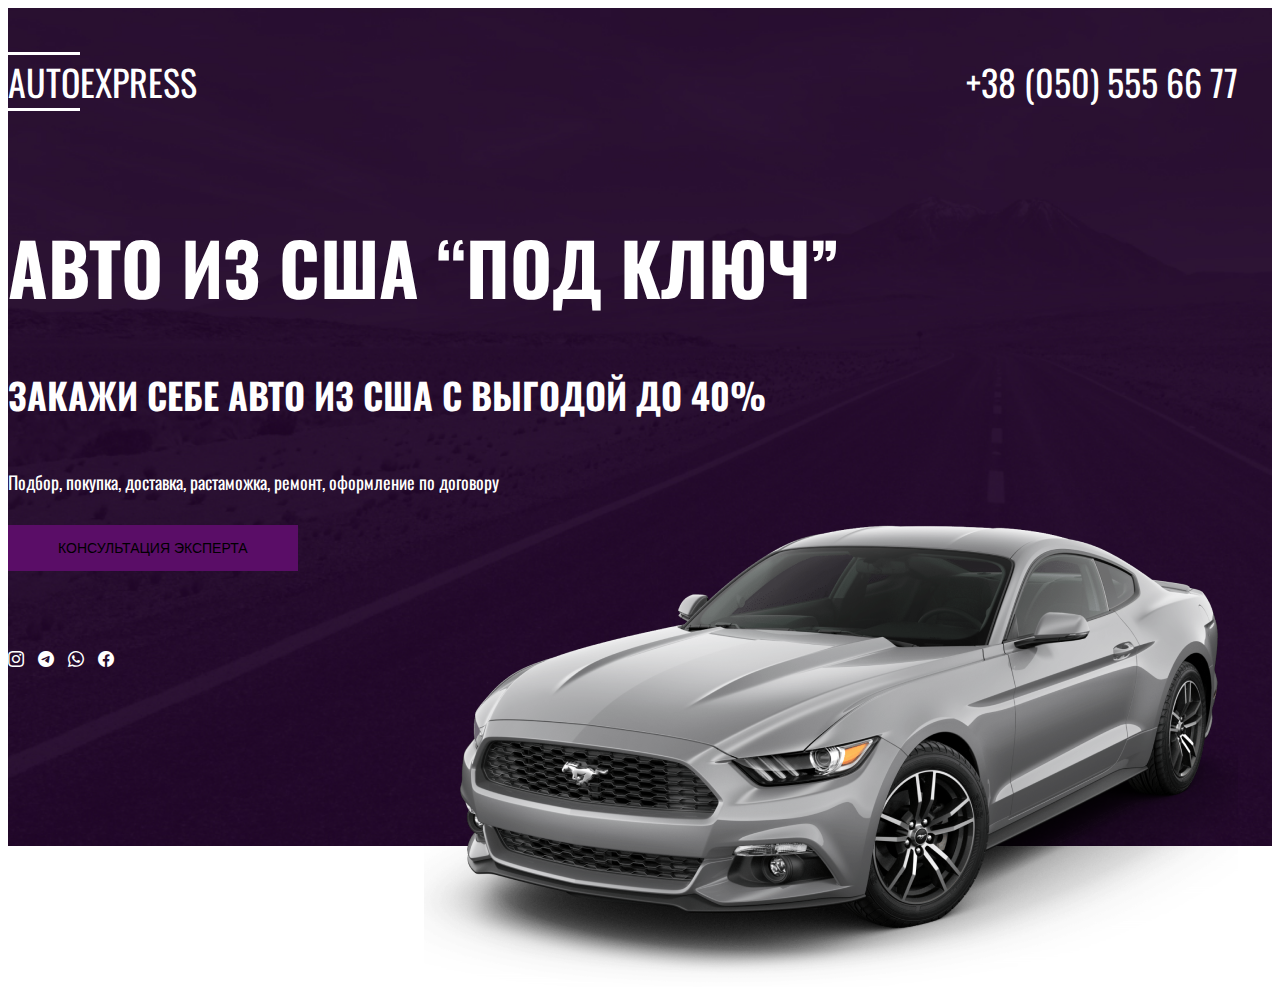
==== г_р?ит/index.html @ 96e55ab2 "???" ====
<!DOCTYPE html>
<html lang="en">
<head>
  <meta charset="UTF-8">
  <meta http-equiv="X-UA-Compatible" content="IE=edge">
  <meta name="viewport" content="width=device-width, initial-scale=1.0">
  <link href="https://cdn.jsdelivr.net/npm/bootstrap@5.1.3/dist/css/bootstrap.min.css" rel="stylesheet"
    integrity="sha384-1BmE4kWBq78iYhFldvKuhfTAU6auU8tT94WrHftjDbrCEXSU1oBoqyl2QvZ6jIW3" crossorigin="anonymous">
    <link rel="stylesheet" href="style.css">
  <title>Cars</title>
</head>
<body>
  <header class="header">
      <div class="container">
        <div class="row">
          <div class="up-header">
            <a href="" class="logo"><span class="bordered">auto</span>express</a>
            <a href="tel:+380505556677" class="call">+38 (050) 555 66 77</a>
          </div>
          <h1 class="title">авто из сша “под ключ”</h1>
          <h4 class="sub-title">ЗАКАЖИ СЕБЕ АВТО ИЗ США С ВЫГОДОЙ ДО 40%</h4>
          <span class="header-text">Подбор, покупка, доставка, растаможка, ремонт, оформление по договору</span>
        </div>
        <div class="sub-header">
          <div class="btn-holder">
            <button type="button" class="btn btn-primary btn-center">КОНСУЛЬТАЦИЯ ЭКСПЕРТА</button>
            <div class="icons text-center">
              <i class="bi bi-instagram"></i>
              <i class="bi bi-telegram"></i>
              <i class="bi bi-whatsapp"></i>
              <i class="bi bi-facebook"></i>
            </div>
          </div>
          <div class="mustang">
            <img src="img/car.png" alt="zxcкамила" class="img-fluid">
          </div>
        </div>
      </div>
  </header>
</body>
<script src="https://cdn.jsdelivr.net/npm/@popperjs/core@2.10.2/dist/umd/popper.min.js" integrity="sha384-7+zCNj/IqJ95wo16oMtfsKbZ9ccEh31eOz1HGyDuCQ6wgnyJNSYdrPa03rtR1zdB" crossorigin="anonymous"></script>
<script src="https://cdn.jsdelivr.net/npm/bootstrap@5.1.3/dist/js/bootstrap.min.js" integrity="sha384-QJHtvGhmr9XOIpI6YVutG+2QOK9T+ZnN4kzFN1RtK3zEFEIsxhlmWl5/YESvpZ13" crossorigin="anonymous"></script>
</html>
---- г_р?ит/style.css ----
@import url("https://cdn.jsdelivr.net/npm/bootstrap-icons@1.7.2/font/bootstrap-icons.css");
@import url("https://fonts.googleapis.com/css2?family=Oswald:wght@300;400&display=swap");
body {
  font-family: "Oswald", sans-serif;
}

.container {
  max-width: 1230px;
}

.header {
  background: url("img/Group\ 17.jpg") no-repeat;
  color: #fff;
  padding: 47px 0 119px;
  background-size: cover;
}

.up-header {
  display: flex;
  justify-content: space-between;
  align-items: center;
  font-size: 36px;
  margin-bottom: 105px;
}
.up-header a {
  color: #fff;
  text-decoration: none;
}

.logo {
  color: #fff;
  font-weight: 400px;
  text-decoration: none;
  text-transform: uppercase;
}

.bordered {
  border-top: 3px solid #fff;
  border-bottom: 3px solid #fff;
}

.title {
  font-size: 72px;
  text-transform: uppercase;
}

.sub-title {
  font-size: 36px;
  line-height: 53px;
  text-transform: uppercase;
}

.header-text {
  margin-bottom: 30px;
  font-size: 18px;
  display: block;
}

.call:hover,
.logo:hover {
  color: #c4c4c4;
}

.logo:hover > span {
  color: #c4c4c4;
}

.btn-primary {
  font-size: 14px;
  padding: 15px 50px;
  background-color: #5a0d67;
  border: none;
  border-radius: 0;
}

.btn-primary:hover {
  background-color: #fff;
  color: #5a0d67;
}

.sub-header {
  display: flex;
  justify-content: space-between;
}

.mustang {
  margin-bottom: -265px;
}

.icons {
  margin-top: 75px;
}

.bi {
  margin-right: 10px;
}

.bi:last-child {
  margin-right: 0px;
}

@media (max-width: 1199.98px) {
  .title {
    font-size: 50px;
  }
  .btn-holder {
    width: 40%;
  }
  .mustang {
    width: 60%;
  }
  .btn-center {
    margin: 0 auto;
    display: block;
  }
}

@media (max-width: 991.98px) {
  .up-header {
    font-size: 25px;
    margin-bottom: 45px;
  }
}
@media (max-width: 767.98px) {
  .title {
    font-size: 29px;
  }
  .header {
    padding: 17px 0 60px;
  }
  .sub-title {
    font-size: 20px;
  }
  .btn-primary {
    padding: 15px 0;
    width: 240px;
  }
}
@media (max-width: 575.98px) {
  .up-header {
    font-size: 18px;
  }
  .bordered {
    border-top: 1.5px solid #fff;
    border-bottom: 1.5px solid #fff;
  }
  .btn-holder {
    width: 50%;
  }
  .mustang {
    width: 50%;
  }
  .title {
    font-size: 23px;
  }
  .sub-title {
    font-size: 13px;
  }
  .sub-header {
    align-items: flex-end;
  }
  .mustang {
    margin-bottom: 0;
  }
  .header-text {
    font-size: 11px;
  }
}
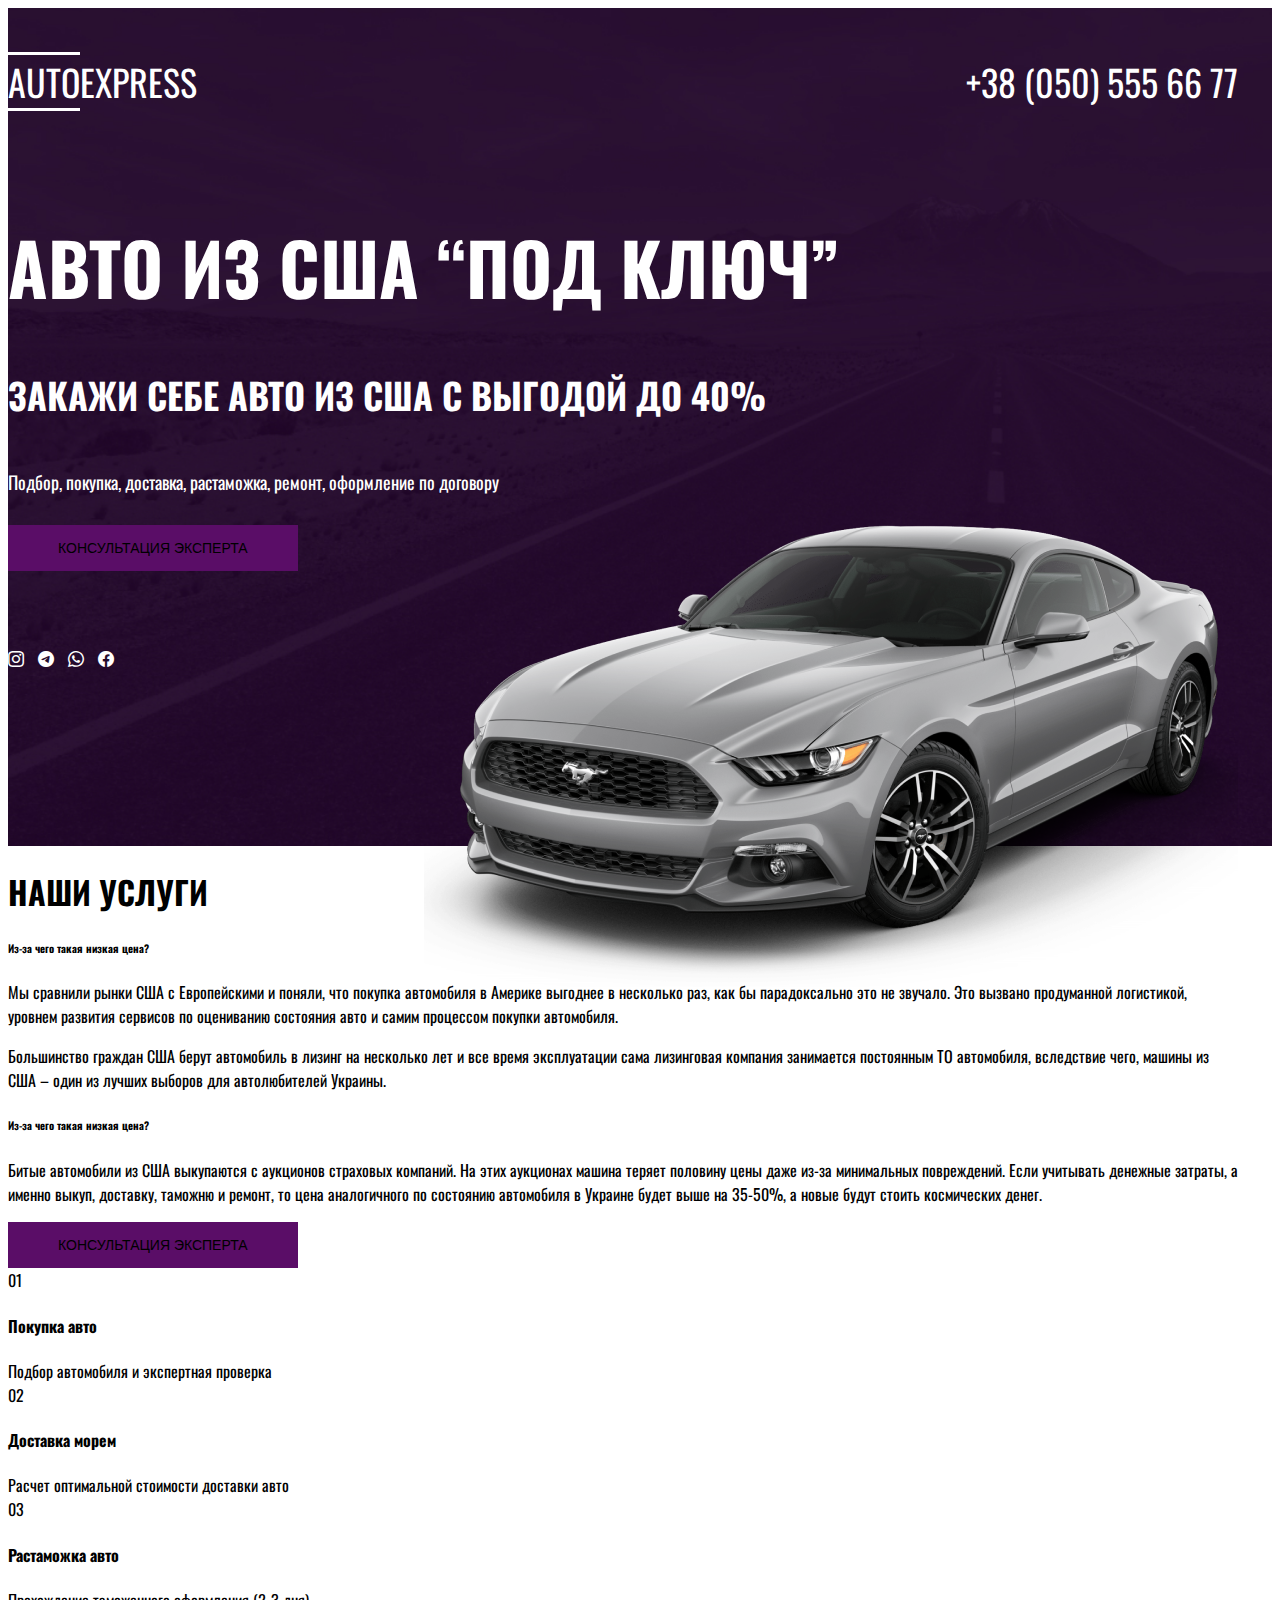
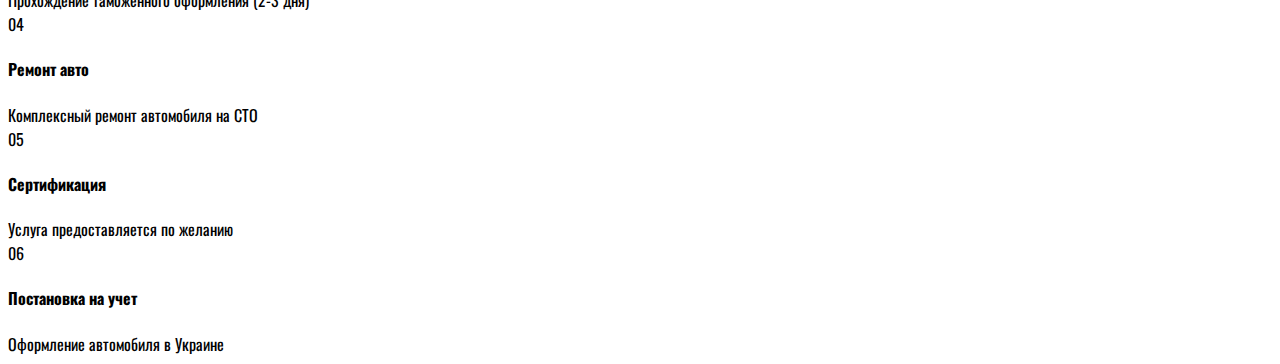
==== commit 3a9faed8: "asd" ====
--- a/г_р?ит/index.html
+++ b/г_р?ит/index.html
@@ -36,8 +36,114 @@
           </div>
         </div>
       </div>
-  </header>
+    </header>
+    <section class="services">
+      <div class="container">
+        <div class="row">
+          <div class="holder"><h1 class="section-title">НАШИ УСЛУГИ</h1></div>
+          <div class="col-xl-6">
+            <div class="service-content">
+              <div class="service-andreylox">
+                <div class="service-andreylox">
+                <h6 class="services-title">Из-за чего такая низкая цена?</h6>
+                <p>Мы сравнили рынки США с Европейскими и поняли, что покупка автомобиля в Америке выгоднее в несколько раз, как бы
+                парадоксально это не звучало. Это вызвано продуманной логистикой, уровнем развития сервисов по оцениванию состояния авто
+                и самим процессом покупки автомобиля.</p>
+                  
+                <p>Большинство граждан США берут автомобиль в лизинг на несколько лет и все время эксплуатации сама лизинговая компания
+                  занимается постоянным ТО автомобиля, вследствие чего, машины из США – один из лучших выборов для автолюбителей Украины.</p>
+                  <div class="service-andreylox">
+                    <h6 class="services-title">Из-за чего такая низкая цена?</h6>
+                    <p>Битые автомобили из США выкупаются с аукционов страховых компаний. На этих аукционах машина теряет половину цены
+                      даже
+                      из-за минимальных повреждений. Если учитывать денежные затраты, а именно выкуп, доставку, таможню и ремонт, то цена
+                      аналогичного по состоянию автомобиля в Украине будет выше на 35-50%, а новые будут стоить космических денег.</p>
+                  </div>
+                  </div>
+              </div>
+            </div>
+          <button type="button" class="btn btn-primary btn-center">КОНСУЛЬТАЦИЯ ЭКСПЕРТА</button>
+          </div>
+          <div class="col-xl-6">
+            <div class="service-item">
+              <div class="count">
+                01
+              </div>
+              <div class="block-text">
+                <h4 class="text-heading">
+                  Покупка авто
+                </h4>
+                <span>
+                  Подбор автомобиля и экспертная проверка
+                </span>
+              </div>
+            </div>
+            <div class="service-item">
+              <div class="count">
+                02
+              </div>
+              <div class="block-text">
+                <h4 class="text-heading">
+                  Доставка морем
+                </h4>
+                <span>Расчет оптимальной стоимости доставки авто                </span>
+              </div>
+            </div>
+            <div class="service-item">
+              <div class="count">
+                03
+              </div>
+              <div class="block-text">
+                <h4 class="text-heading">
+                  Растаможка авто
+                </h4>
+                <span>Прохождение таможенного оформления (2-3 дня)                </span>
+              </div>
+            </div>
+            <div class="service-item">
+              <div class="count">
+                04
+              </div>
+              <div class="block-text">
+                <h4 class="text-heading">
+                  Ремонт авто
+                </h4>
+                <span>
+                  Комплексный ремонт автомобиля на СТО
+                </span>
+              </div>
+            </div>
+            <div class="service-item">
+              <div class="count">
+                05
+              </div>
+              <div class="block-text">
+                <h4 class="text-heading">
+                  Сертификация
+                </h4>
+                <span>
+                  Услуга предоставляется по желанию
+                </span>
+              </div>
+            </div>
+            <div class="service-item">
+              <div class="count">
+                06
+              </div>
+              <div class="block-text">
+                <h4 class="text-heading">
+                  Постановка на учет
+                </h4>
+                <span>
+                  Оформление автомобиля в Украине
+                </span>
+              </div>
+            </div>
+          </div>        
+      </div>
+      </div>
+    </section>
 </body>
 <script src="https://cdn.jsdelivr.net/npm/@popperjs/core@2.10.2/dist/umd/popper.min.js" integrity="sha384-7+zCNj/IqJ95wo16oMtfsKbZ9ccEh31eOz1HGyDuCQ6wgnyJNSYdrPa03rtR1zdB" crossorigin="anonymous"></script>
 <script src="https://cdn.jsdelivr.net/npm/bootstrap@5.1.3/dist/js/bootstrap.min.js" integrity="sha384-QJHtvGhmr9XOIpI6YVutG+2QOK9T+ZnN4kzFN1RtK3zEFEIsxhlmWl5/YESvpZ13" crossorigin="anonymous"></script>
-</html>+</html>
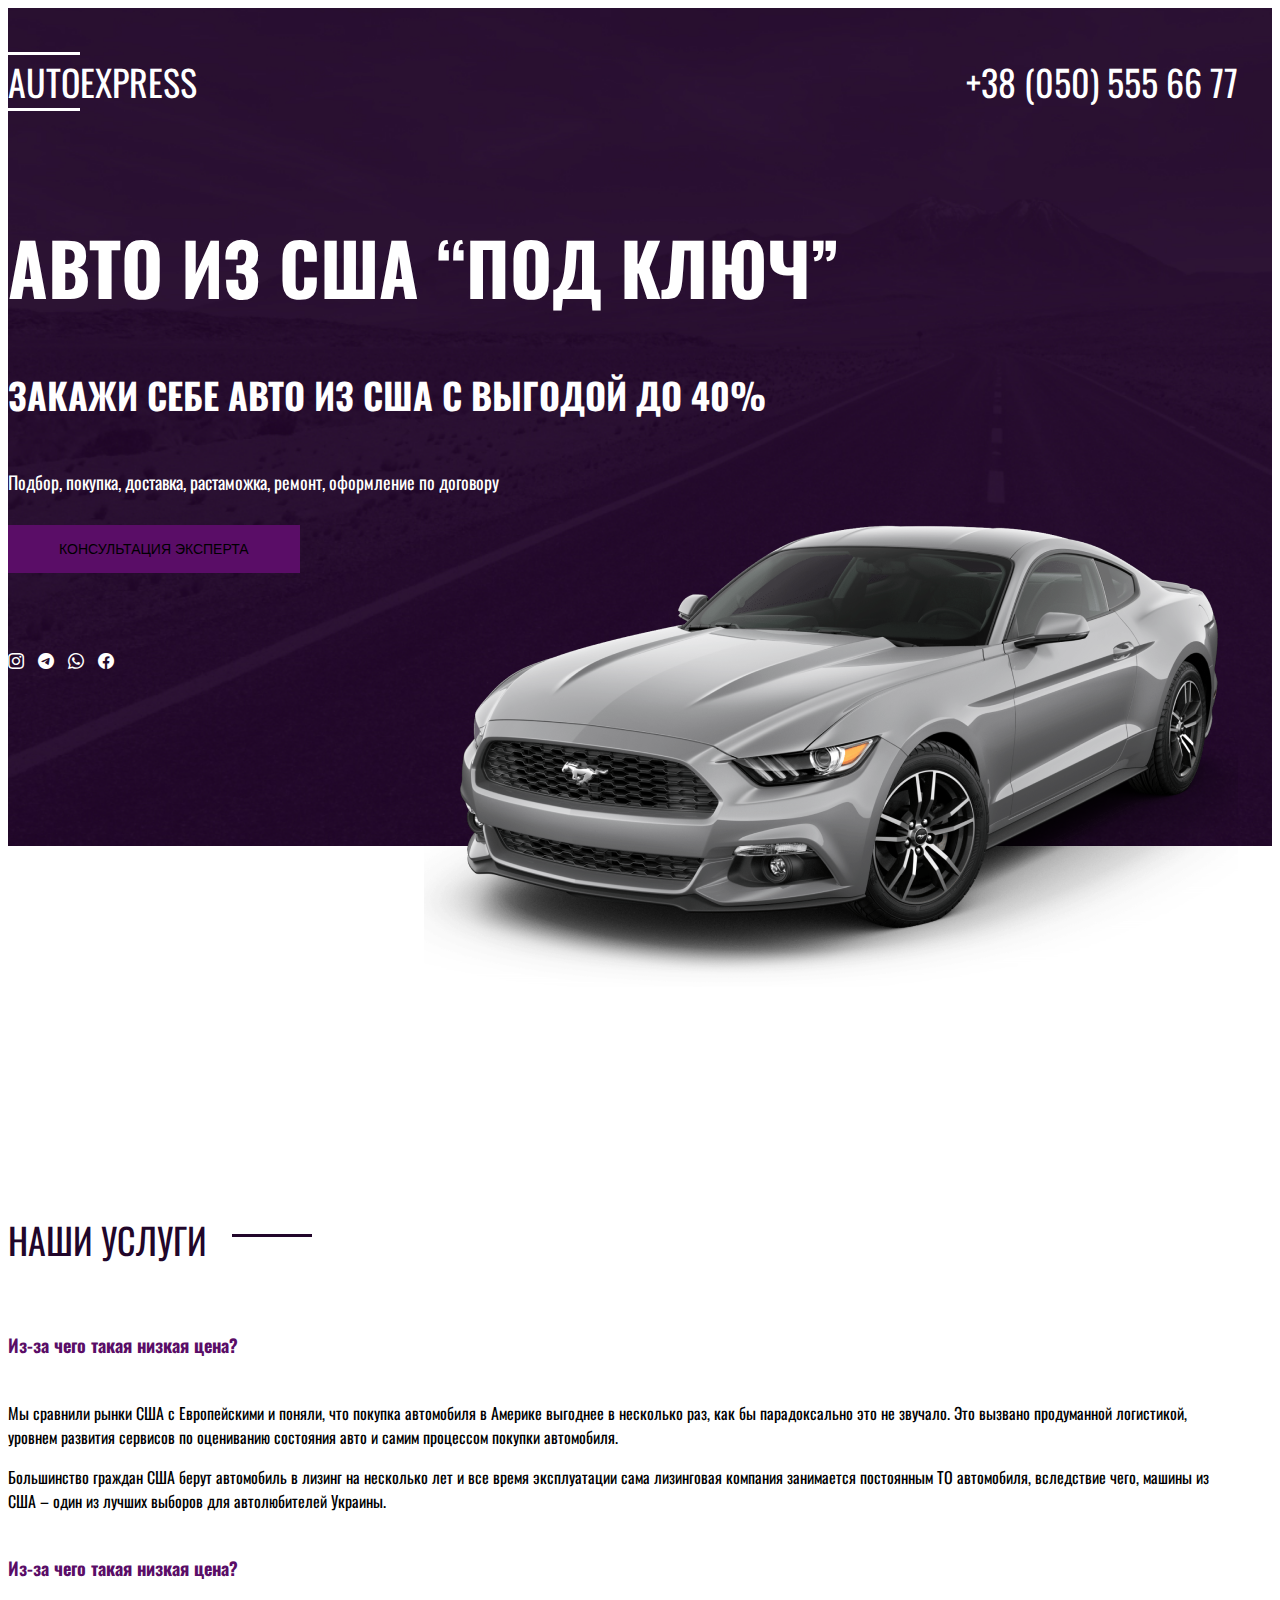
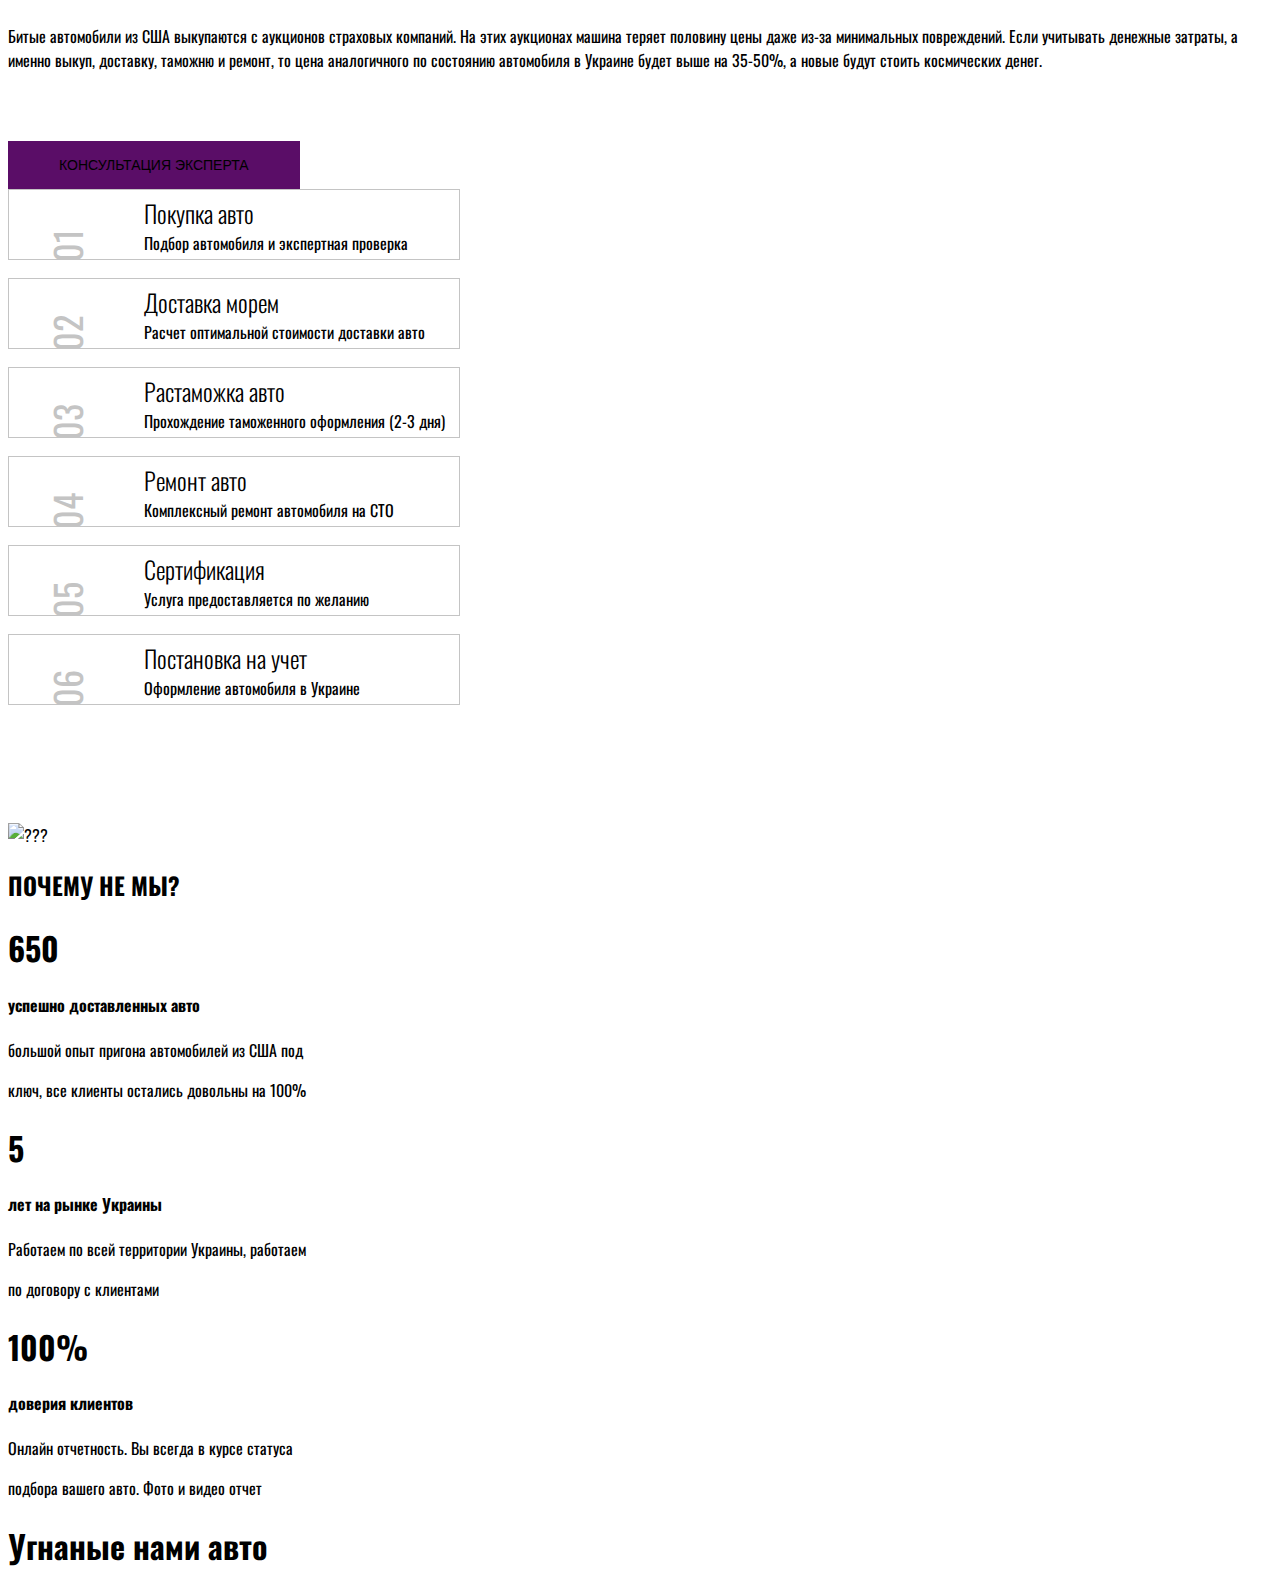
==== commit b4922d0d: "Update index.html" ====
--- a/г_р?ит/index.html
+++ b/г_р?ит/index.html
@@ -6,6 +6,7 @@
   <meta name="viewport" content="width=device-width, initial-scale=1.0">
   <link href="https://cdn.jsdelivr.net/npm/bootstrap@5.1.3/dist/css/bootstrap.min.css" rel="stylesheet"
     integrity="sha384-1BmE4kWBq78iYhFldvKuhfTAU6auU8tT94WrHftjDbrCEXSU1oBoqyl2QvZ6jIW3" crossorigin="anonymous">
+    
     <link rel="stylesheet" href="style.css">
   <title>Cars</title>
 </head>
@@ -143,6 +144,41 @@
       </div>
       </div>
     </section>
+    <section class="middle">
+      <div class="container">
+        <div class="row">
+          <div class="col-xl-4">
+            <img src="img/interior_color_2 1.png" alt="???" class="fromtop">
+          </div>
+          <div class="col-xl-6">
+            <h2 class="header-textx">ПОЧЕМУ НЕ МЫ?</h2>
+            <div class="texts">
+              <h1>650</h1>
+              <h4>успешно доставленных авто</h4>
+              <p>большой опыт пригона автомобилей из США под </p>
+              <p>ключ, все клиенты остались довольны на 100%</p>
+              <h1>5</h1>
+              <h4>лет на рынке Украины</h4>
+              <p>Работаем по всей территории Украины, работаем </p>
+              <p>по договору с клиентами</p>
+              <h1>100%</h1>
+              <h4>доверия клиентов</h4>
+              <p>Онлайн отчетность. Вы всегда в курсе статуса </p>
+              <p>подбора вашего авто. Фото и видео отчет</p>
+            </div>
+          </div>
+        </div>
+      </div>
+    </section>
+    <section class="ugnalavto">
+        <div class="container">
+          <div class="row">
+            <div class="topof">
+              <h1>Угнаные нами авто</h1>
+            </div>
+          </div>
+        </div>
+    </section>
 </body>
 <script src="https://cdn.jsdelivr.net/npm/@popperjs/core@2.10.2/dist/umd/popper.min.js" integrity="sha384-7+zCNj/IqJ95wo16oMtfsKbZ9ccEh31eOz1HGyDuCQ6wgnyJNSYdrPa03rtR1zdB" crossorigin="anonymous"></script>
 <script src="https://cdn.jsdelivr.net/npm/bootstrap@5.1.3/dist/js/bootstrap.min.js" integrity="sha384-QJHtvGhmr9XOIpI6YVutG+2QOK9T+ZnN4kzFN1RtK3zEFEIsxhlmWl5/YESvpZ13" crossorigin="anonymous"></script>
--- a/г_р?ит/style.css
+++ b/г_р?ит/style.css
@@ -71,11 +71,13 @@
   background-color: #5a0d67;
   border: none;
   border-radius: 0;
+  border: 1px solid #5a0d67;
 }
 
 .btn-primary:hover {
   background-color: #fff;
   color: #5a0d67;
+  border-color: #5a0d67;
 }
 
 .sub-header {
@@ -142,7 +144,7 @@
   }
   .bordered {
     border-top: 1.5px solid #fff;
-    border-bottom: 1.5px solid #fff;
+    border-bottom: 1.5px solid rgb(255, 145, 0);
   }
   .btn-holder {
     width: 50%;
@@ -166,3 +168,92 @@
     font-size: 11px;
   }
 }
+
+.section-title {
+  font-weight: normal;
+  font-size: 36px;
+  line-height: 53px;
+  text-transform: uppercase;
+  color: #21062a;
+  position: relative;
+  display: inline-block;
+  padding-right: 25px;
+}
+
+.section-title::after {
+  content: "";
+  height: 3px;
+  position: absolute;
+  width: 80px;
+  background: #21062a;
+  top: 40%;
+  left: 100%;
+}
+
+.services {
+  padding: 343px 0 100px;
+}
+
+.services-title {
+  color: #5a0d67;
+  font-size: 18px;
+  line-height: 27px;
+}
+.services-text {
+  margin-bottom: 69px;
+}
+.btn-touch {
+  position: relative;
+  border: 1px solid #5a0d67;
+}
+.btn-touch:hover {
+  border: 1px solid #5a0d67;
+}
+.btn-touch::after {
+  content: "Жми";
+  position: absolute;
+  top: 50%;
+  right: 0%;
+  color: #c4c4c4;
+}
+.btn-touch::before {
+  position: absolute;
+  content: "";
+  width: 80px;
+  height: 1px;
+  background: #c4c4c4;
+  top: 0;
+  left: 100%;
+}
+.service-andreylox {
+  margin-bottom: 69px;
+}
+
+.count {
+  transform: rotate(-90deg);
+  padding: 8px 20px;
+  color: #c4c4c4;
+  width: 75px;
+  font-size: 36px;
+  margin-right: 20px;
+}
+.service-item {
+  border: 1px solid #c4c4c4;
+  display: flex;
+  max-width: 450px;
+  align-items: center;
+  margin-bottom: 18px;
+}
+.text-heading {
+  margin: 0;
+  font-style: normal;
+  font-weight: 300;
+  font-size: 24px;
+  line-height: 36px;
+}
+.block-text span {
+  width: 200px;
+}
+.service-item:hover .count {
+  color: #5a0d67;
+}
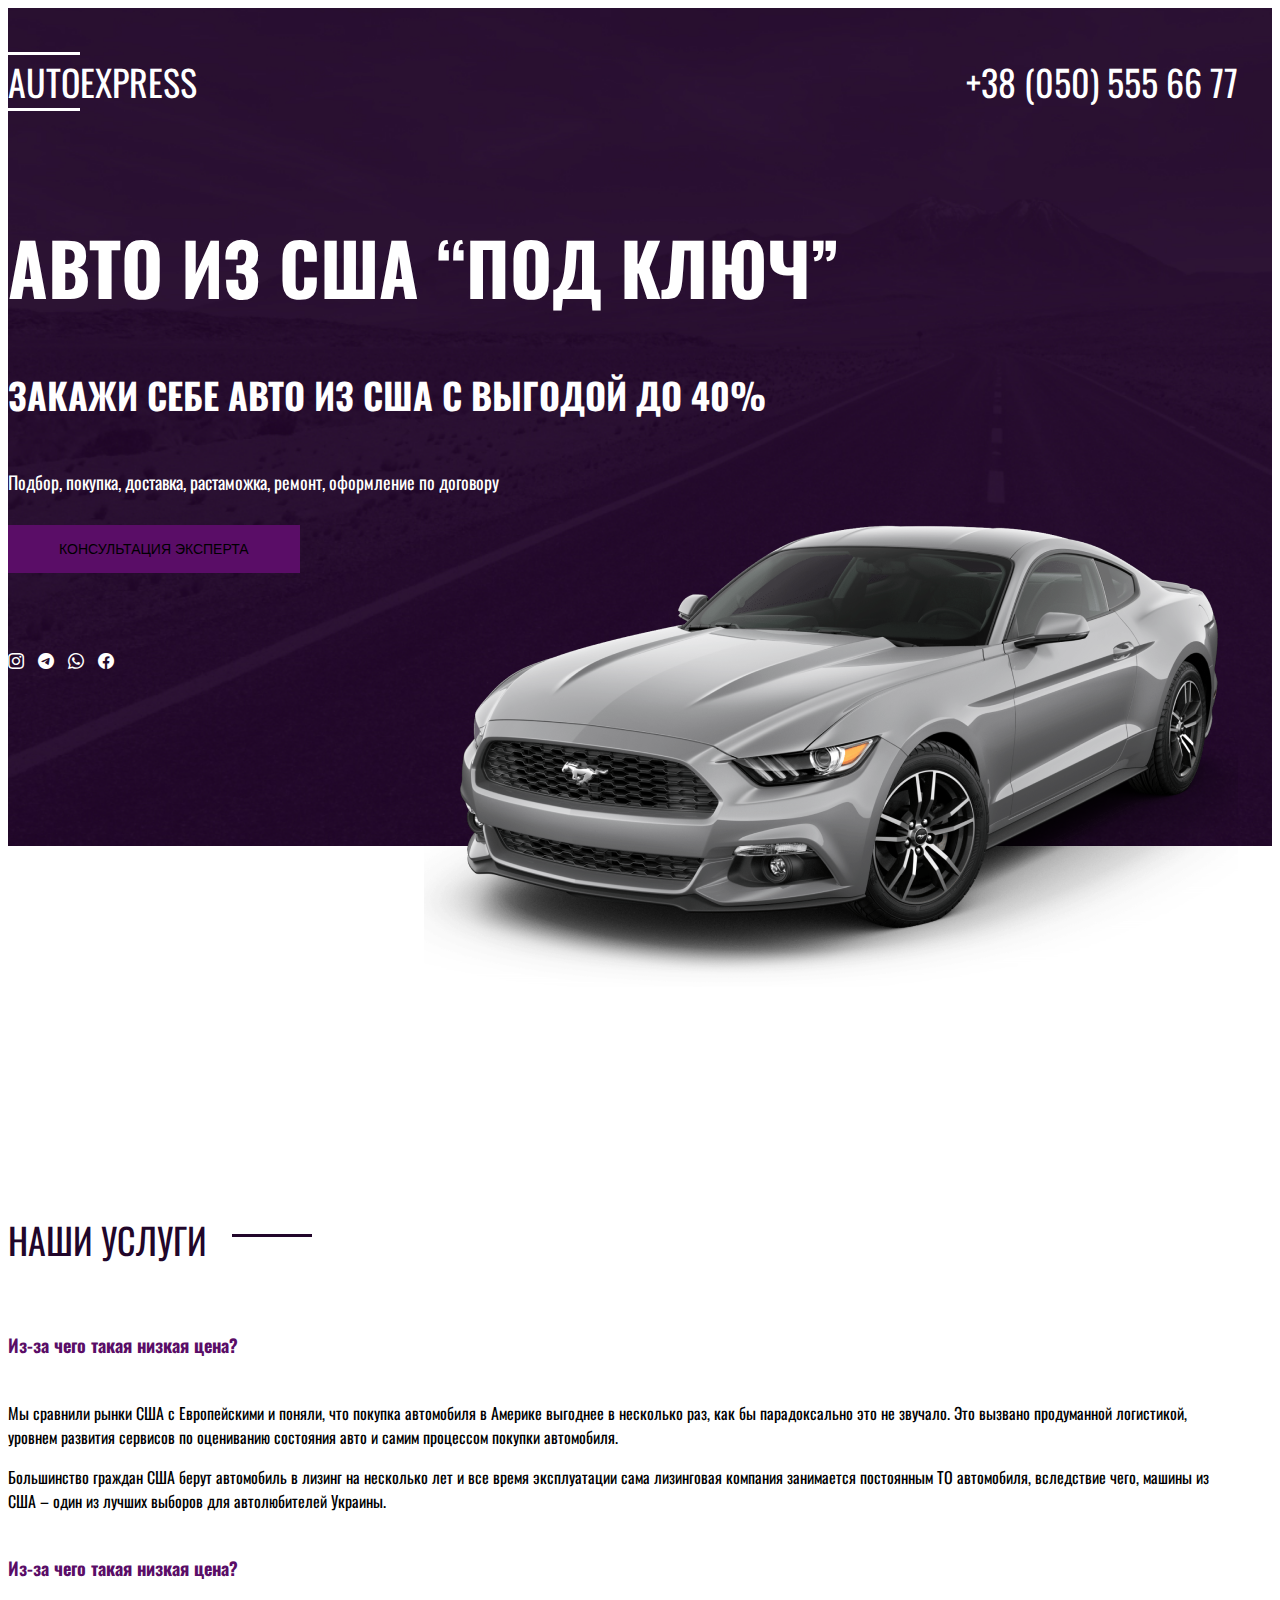
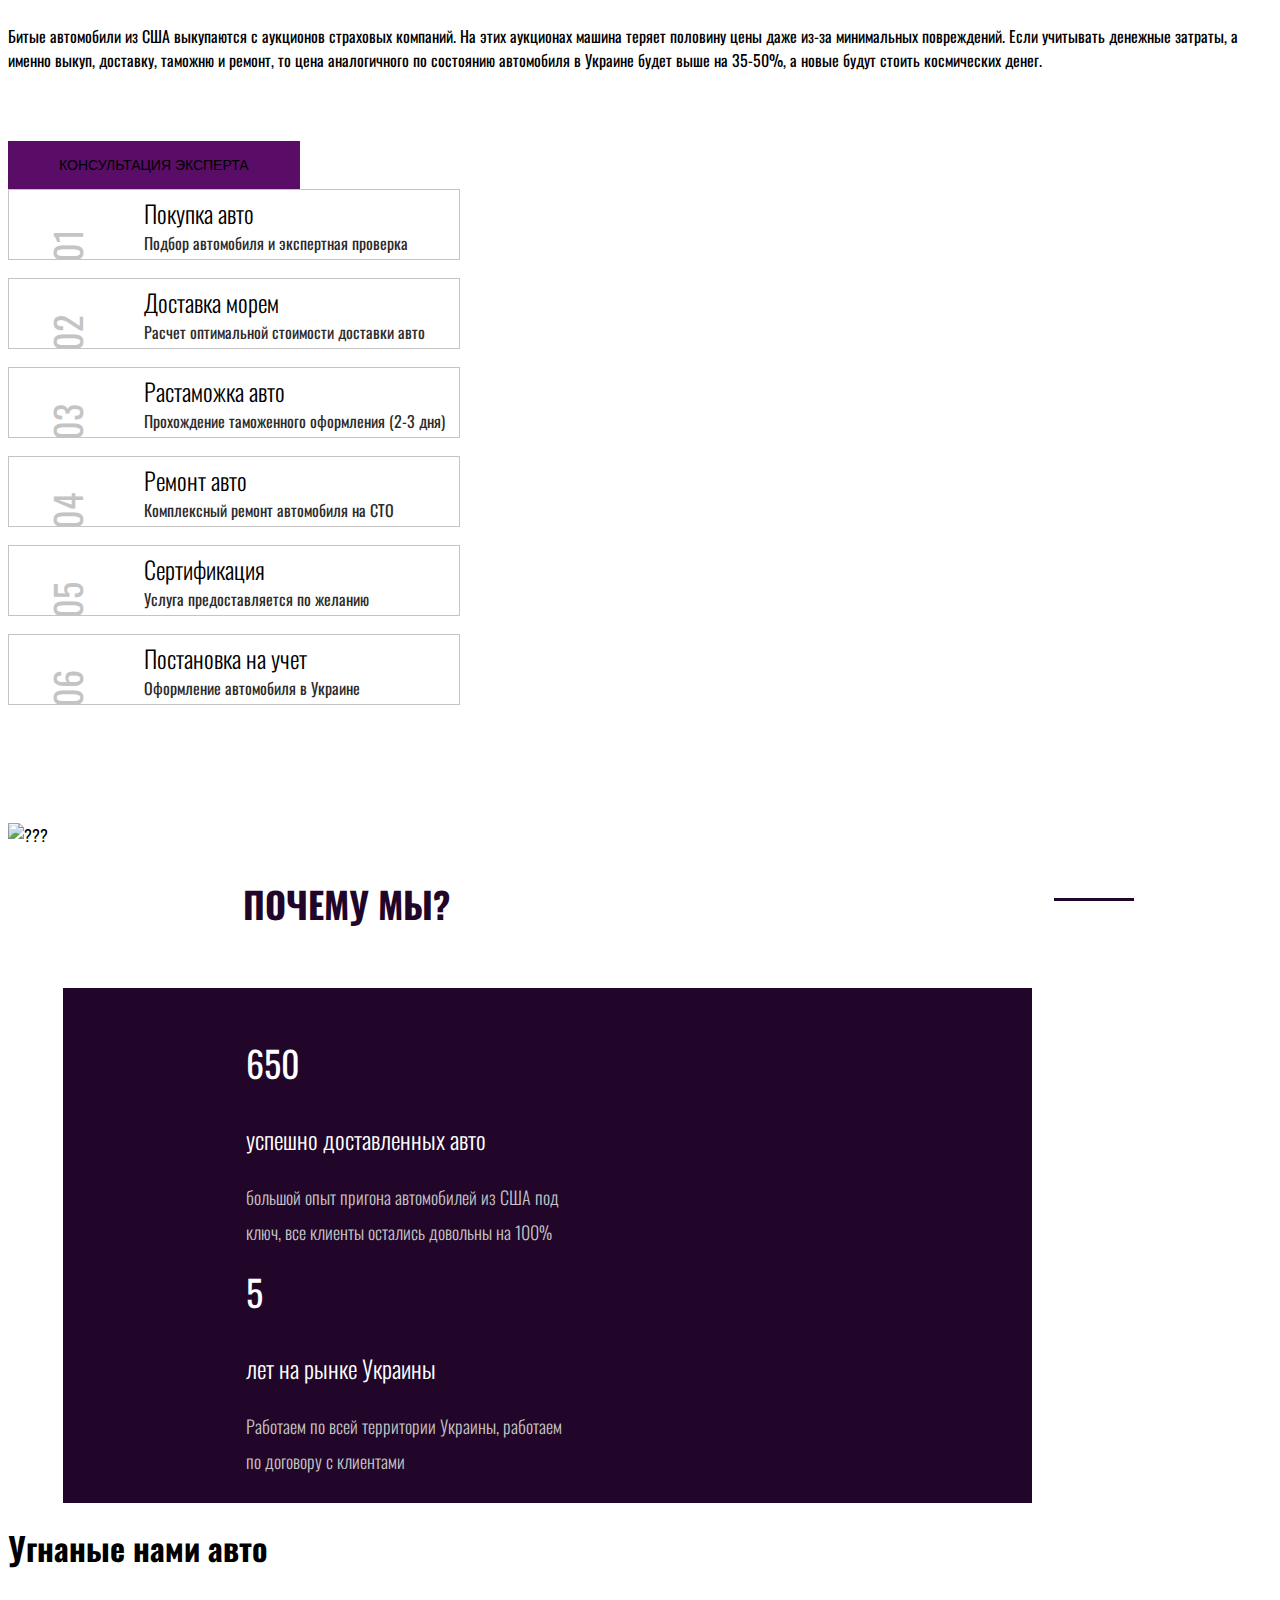
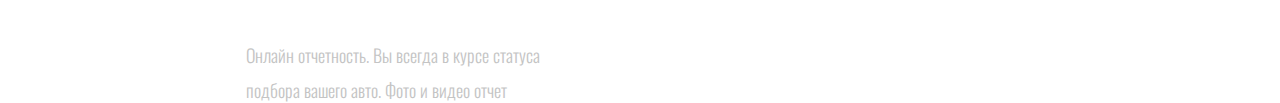
==== commit 9710645a: "Update index.html" ====
--- a/г_р?ит/index.html
+++ b/г_р?ит/index.html
@@ -151,7 +151,7 @@
             <img src="img/interior_color_2 1.png" alt="???" class="fromtop">
           </div>
           <div class="col-xl-6">
-            <h2 class="header-textx">ПОЧЕМУ НЕ МЫ?</h2>
+            <h2 class="header-textx">ПОЧЕМУ МЫ?</h2>
             <div class="texts">
               <h1>650</h1>
               <h4>успешно доставленных авто</h4>
@@ -174,7 +174,7 @@
         <div class="container">
           <div class="row">
             <div class="topof">
-              <h1>Угнаные нами авто</h1>
+              <h1 class="zxclox">Угнаные нами авто</h1>
             </div>
           </div>
         </div>
--- a/г_р?ит/style.css
+++ b/г_р?ит/style.css
@@ -1,5 +1,6 @@
 @import url("https://cdn.jsdelivr.net/npm/bootstrap-icons@1.7.2/font/bootstrap-icons.css");
 @import url("https://fonts.googleapis.com/css2?family=Oswald:wght@300;400&display=swap");
+
 body {
   font-family: "Oswald", sans-serif;
 }
@@ -254,6 +255,71 @@
 .block-text span {
   width: 200px;
 }
-.service-item:hover .count {
-  color: #5a0d67;
-}
+.service-item:hover .count{
+  color: #5a0d67;
+}
+.service-item:hover h4{
+  color: #5a0d67;
+}
+.service-item:hover{
+  color: #5a0d67;
+  border: 3px solid #5a0d67;
+  max-width: 500px;
+  margin-bottom: 14px;
+}
+.service-item span {
+  color: #2C2B2B
+}
+.header-textx {
+  color: #21062a;
+  font-size: 36px;
+  line-height: 53px;
+  text-transform: uppercase;
+  position: relative;
+  padding-left: 235px;
+}
+.texts {
+  border: 1px solid #21062A;
+  max-width: 785px;
+  max-height: 490px;
+  background: #21062A;
+  color:#ffff;
+  text-align: justify;
+  height: 507px;
+  padding-left: 182px;
+  padding-top: 23px;
+  width: 875px;
+  margin-left: 55px;
+  margin-top: 58px;
+}
+.header-textx::after  {
+  content: " ";
+  height: 3px;
+  width: 80px;
+  background: #21062a;
+  color: #5a0d67;
+  position: absolute;
+  left: 85%;
+  top: 40%;
+}
+.texts h1 {
+  font-style: normal;
+  font-weight: normal;
+  font-size: 36px;
+  line-height: 53px;
+}
+.texts h4 {
+  font-style: normal;
+  font-weight: 300;
+  font-size: 24px;
+  line-height: 36px;
+}
+.texts p {
+  font-size: 18px;
+  font-style: normal;
+  font-weight: 300;
+  color: #c4c4c4;
+  line-height: 17px;
+  margin-right: 100px;
+  
+}
